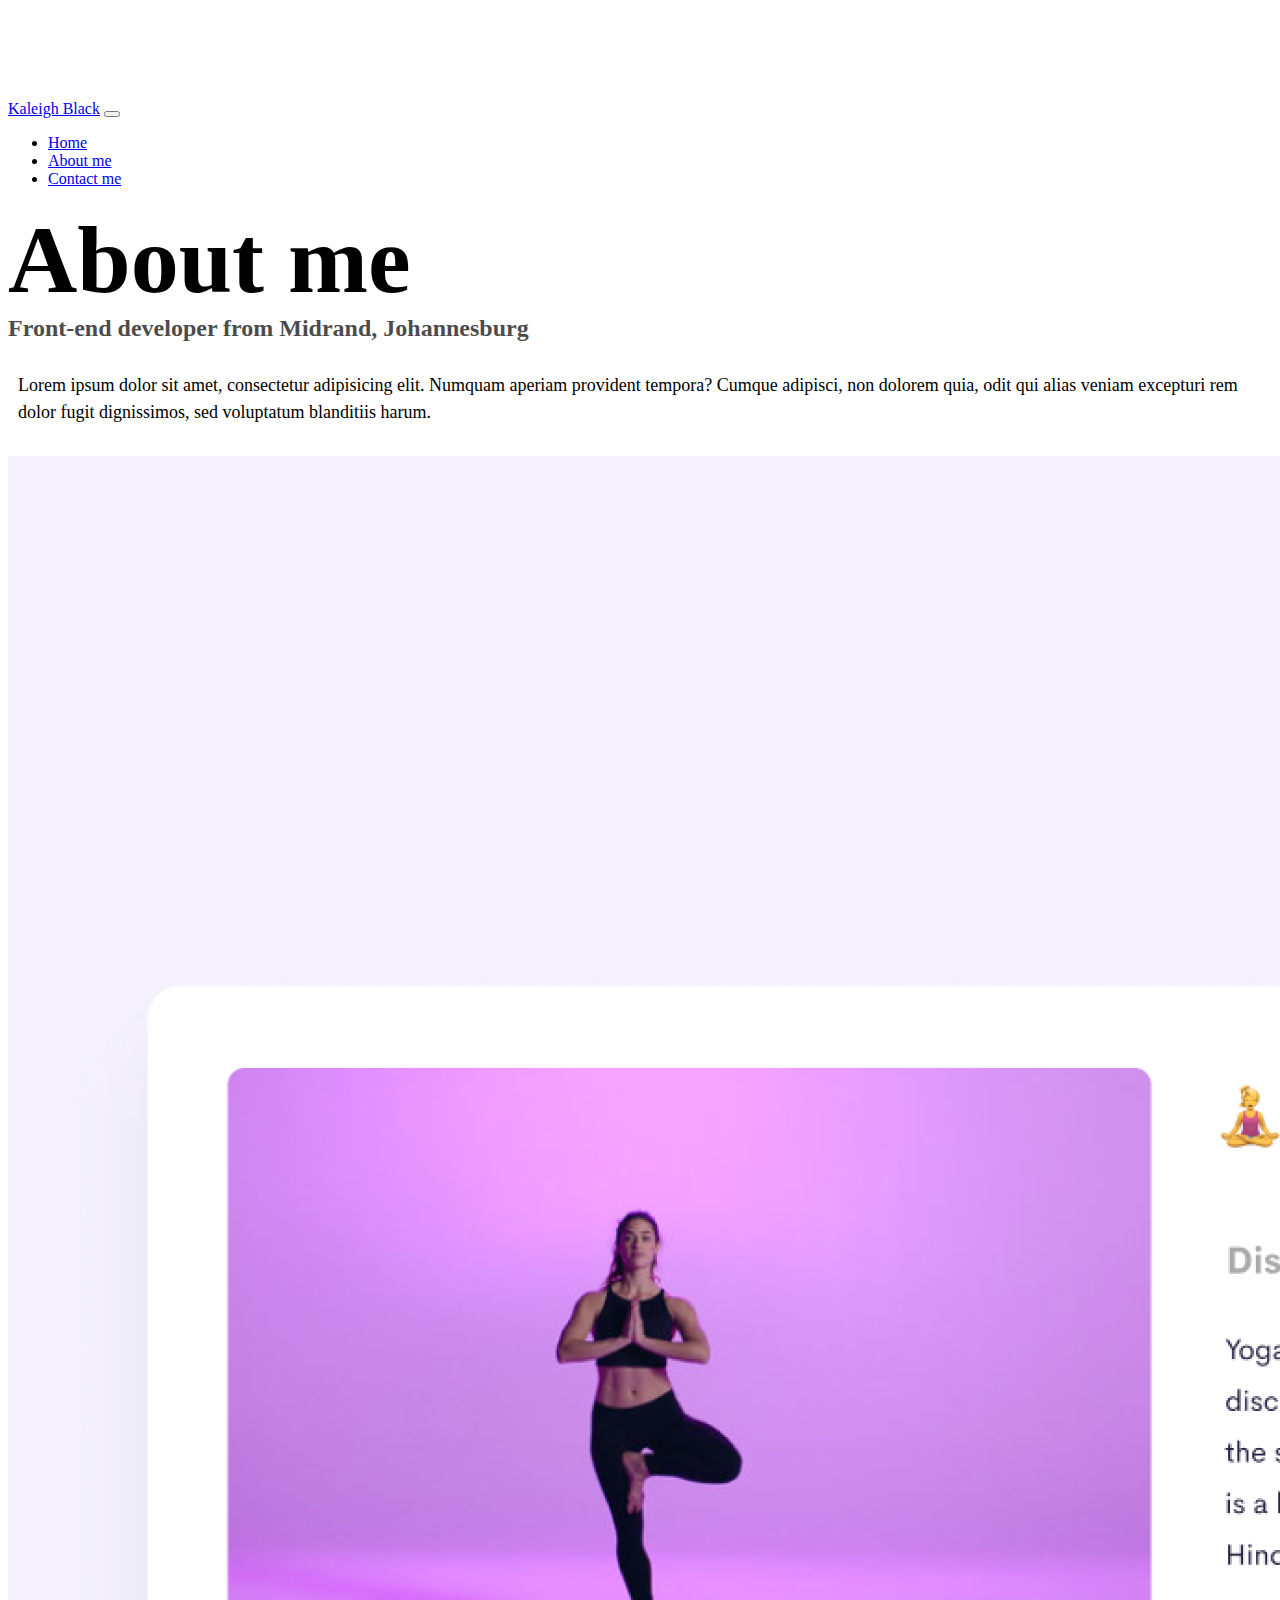
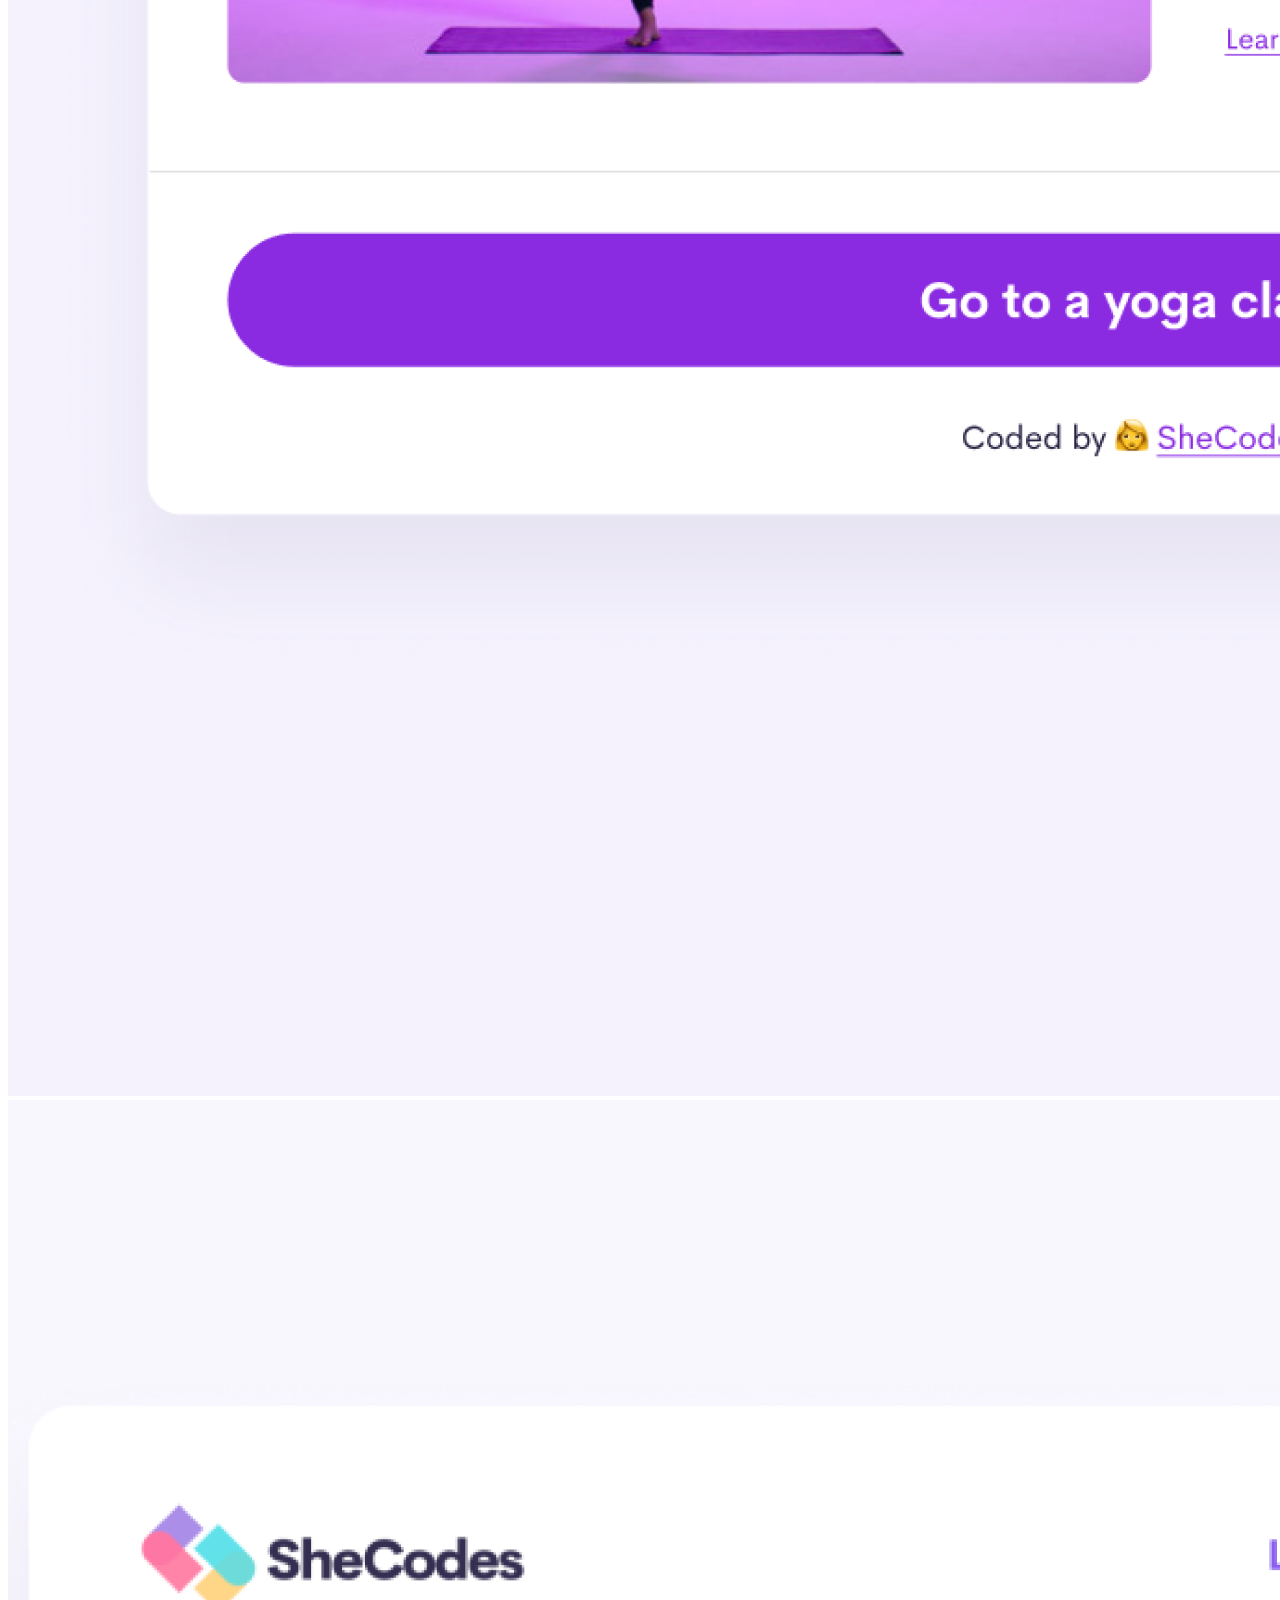
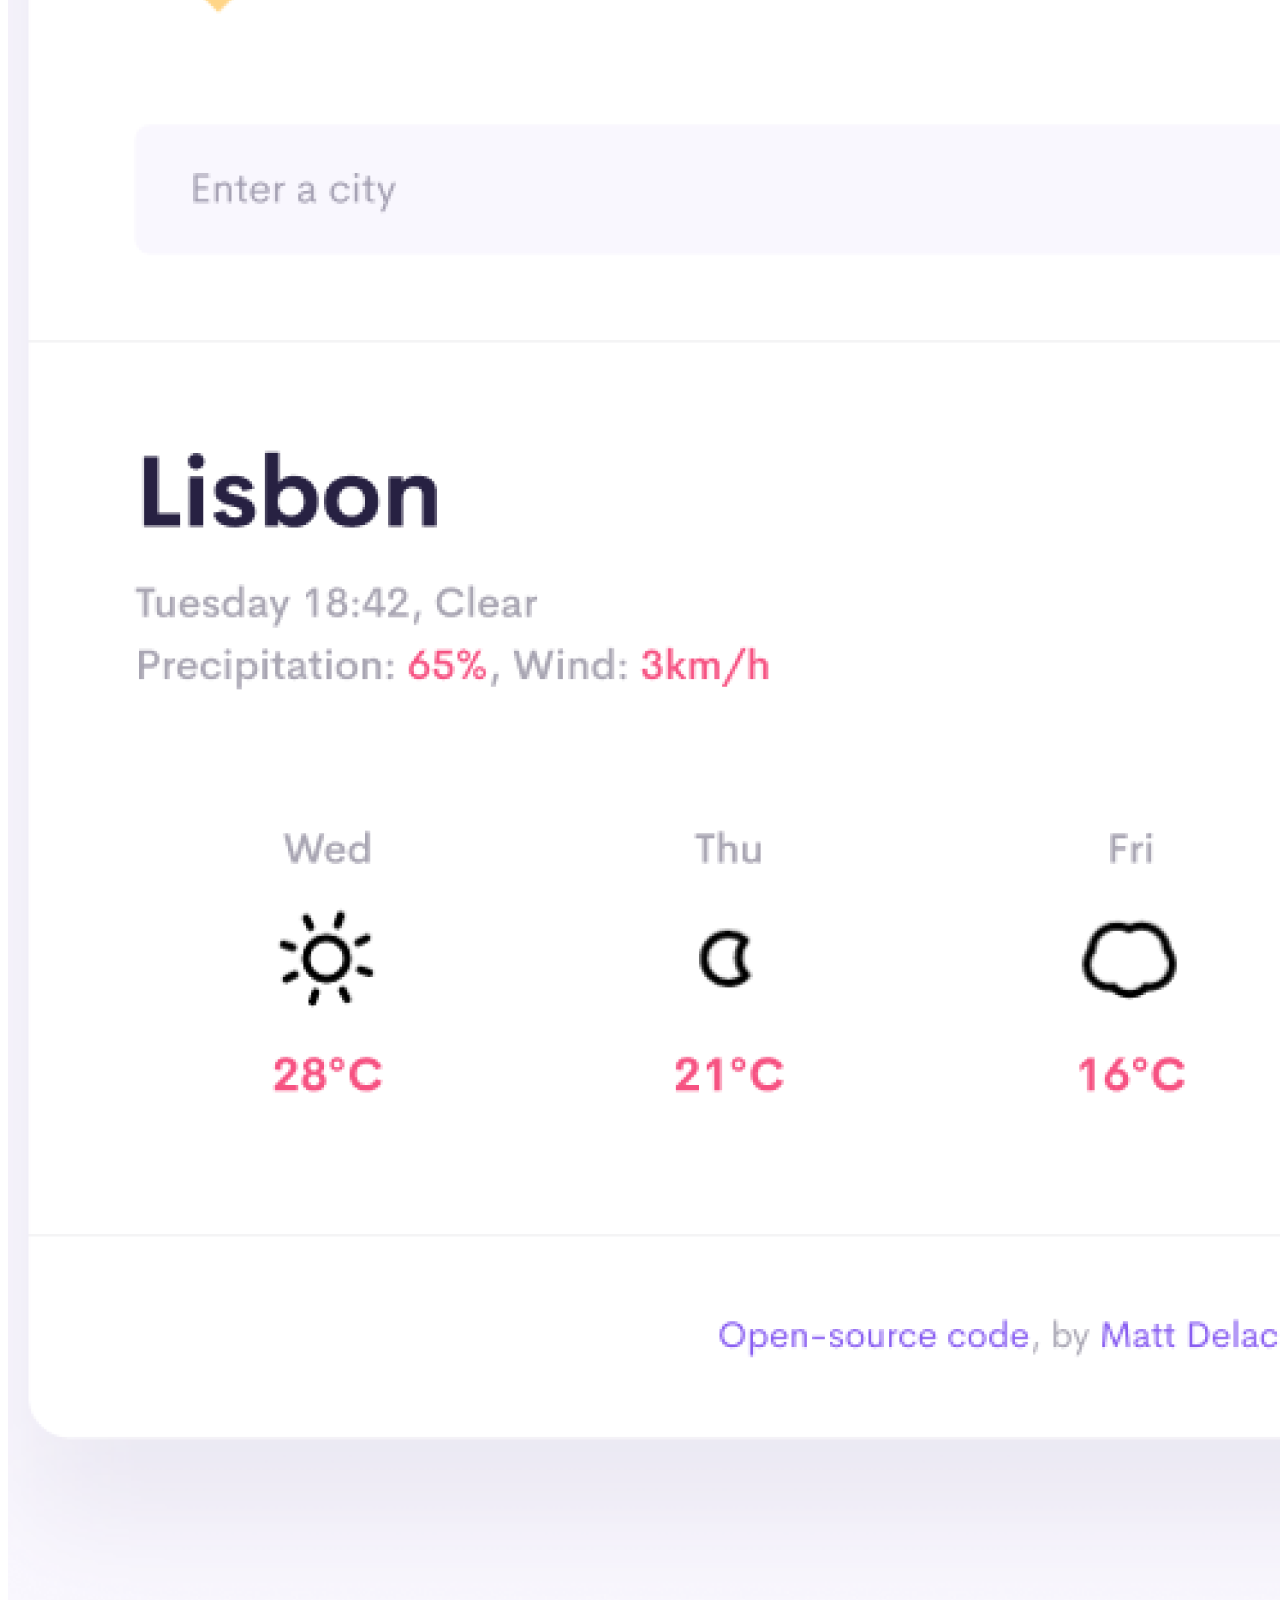
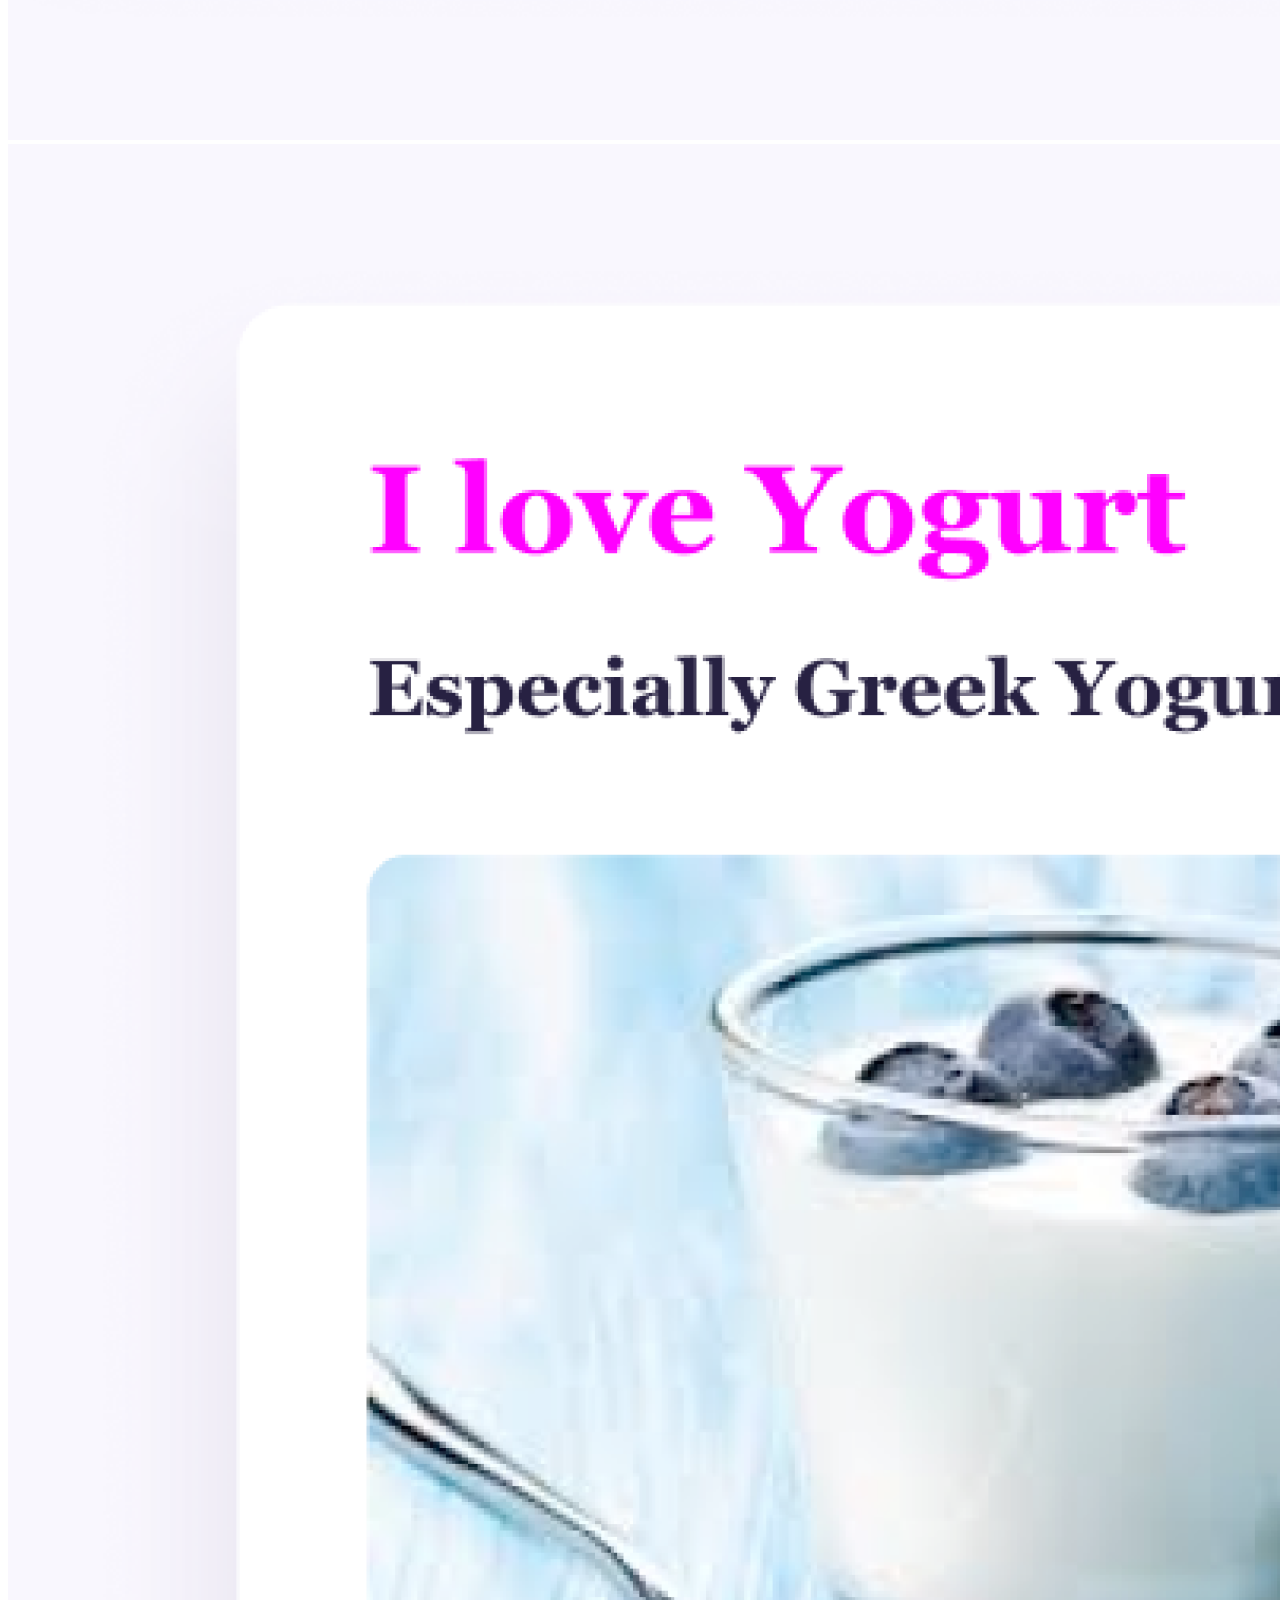
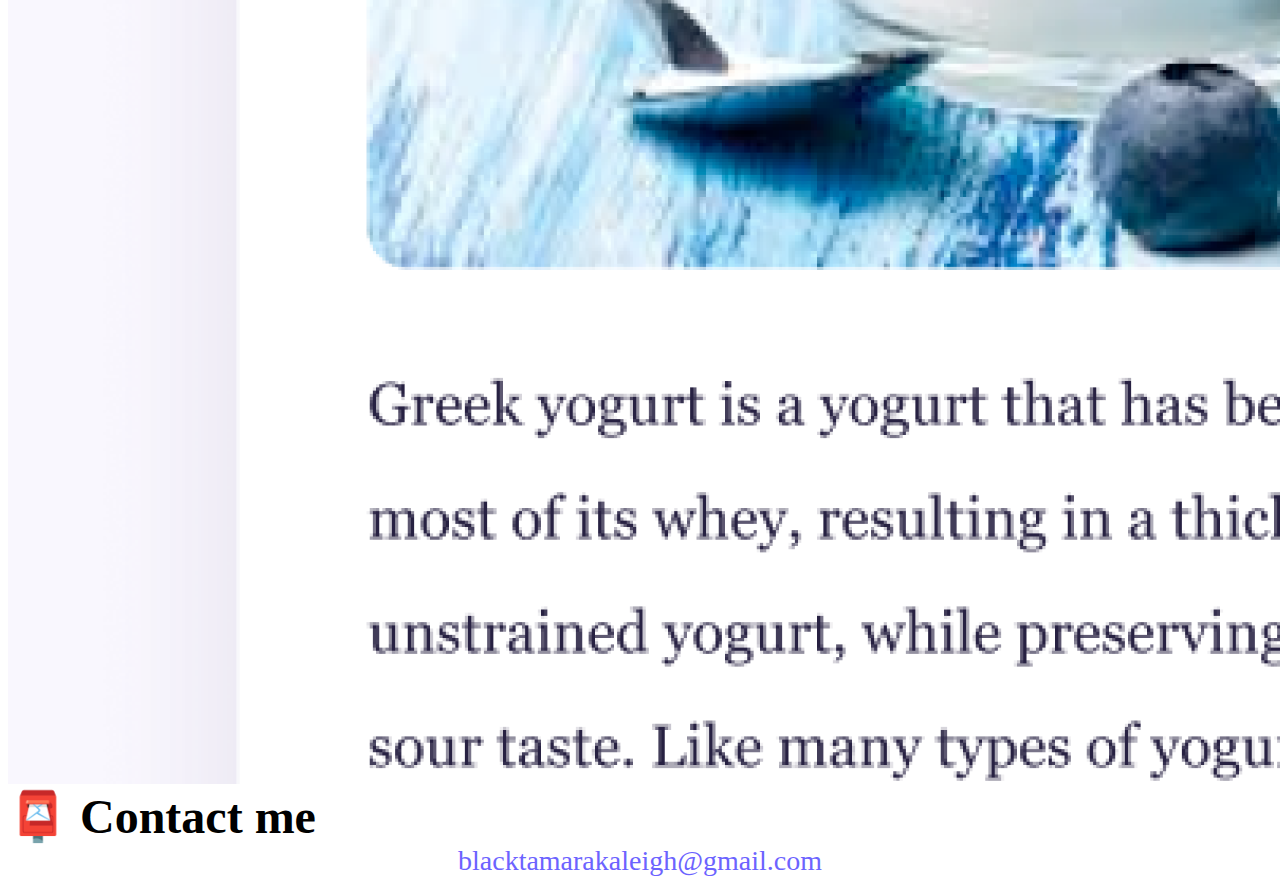
==== about.html @ 30561147 "made it SEO friendly" ====
<!DOCTYPE html>
<html lang="en">
  <head>
    <meta charset="UTF-8" />
    <meta http-equiv="X-UA-Compatible" content="IE=edge" />
    <meta name="viewport" content="width=device-width, initial-scale=1.0" />
    <link
      href="https://cdn.jsdelivr.net/npm/bootstrap@5.0.0-beta2/dist/css/bootstrap.min.css"
      rel="stylesheet"
      integrity="sha384-BmbxuPwQa2lc/FVzBcNJ7UAyJxM6wuqIj61tLrc4wSX0szH/Ev+nYRRuWlolflfl"
      crossorigin="anonymous"
    />
    <script
      src="https://cdn.jsdelivr.net/npm/bootstrap@5.0.0-beta2/dist/js/bootstrap.bundle.min.js"
      integrity="sha384-b5kHyXgcpbZJO/tY9Ul7kGkf1S0CWuKcCD38l8YkeH8z8QjE0GmW1gYU5S9FOnJ0"
      crossorigin="anonymous"
    ></script>
    <link rel="stylesheet" href="style.css" />
    <title>About Kaleigh Black</title>
  </head>
  <body>
    <nav class="navbar navbar-expand-lg navbar-light bg-light fixed-top">
      <div class="container">
        <a class="navbar-brand" href="index.html">Kaleigh Black</a>
        <button
          class="navbar-toggler"
          type="button"
          data-bs-toggle="collapse"
          data-bs-target="#navbarNav"
          aria-controls="navbarNav"
          aria-expanded="false"
          aria-label="Toggle navigation"
        >
          <span class="navbar-toggler-icon"></span>
        </button>
        <div class="collapse navbar-collapse" id="navbarNav">
          <ul class="navbar-nav">
            <li class="nav-item">
              <a class="nav-link" aria-current="page" href="index.html">Home</a>
            </li>
            <li class="nav-item">
              <a class="nav-link active" href="about.html">About me</a>
            </li>
            <li class="nav-item">
              <a class="nav-link" href="about.html#contact">Contact me</a>
            </li>
          </ul>
        </div>
      </div>
    </nav>
    <h1 class="text-center">About me</h1>
    <h3 class="text-center">Front-end developer from Midrand, Johannesburg</h3>
    <div class="about-paragraphs text-center">
      <p>
        Lorem ipsum dolor sit amet, consectetur adipisicing elit. Numquam
        aperiam provident tempora? Cumque adipisci, non dolorem quia, odit qui
        alias veniam excepturi rem dolor fugit dignissimos, sed voluptatum
        blanditiis harum.
      </p>
    </div>
    <div class="container">
      <div class="row">
        <div class="col-sm-4">
          <img src="images/yoga.png" class="img-fluid p-2 shadow rounded" />
        </div>
        <div class="col-sm-4">
          <img src="images/weather.png" class="img-fluid p-2 shadow rounded" />
        </div>
        <div class="col-sm-4">
          <img src="images/yogurt.png" class="img-fluid p-2 shadow rounded" />
        </div>
      </div>
    </div>
    <div id="contact" class="mt-5">
      <h2 class="text-center">📮 Contact me</h2>
      <a href="mailto:blacktamarakaleigh@hmail.com" class="email-link">
        blacktamarakaleigh@gmail.com
      </a>
    </div>
  </body>
</html>
---- style.css ----
:root {
  --primary-color: #6c63ff;
  --secondary-color: #f5f2fe;
  --box-shadow: 0 5px 10px rgba(0, 0, 0, 0.3);
}

body {
  margin-top: 100px;
}

h1,
h2,
h3 {
  margin: 0;
}

h1 {
  font-size: 96px;
}

h2 {
  font-size: 48px;
}

h3 {
  font-size: 24px;
  opacity: 0.7;
}

p {
  font-size: 18px;
  line-height: 1.5;
}

.navigation-links {
  display: flex;
  margin-top: 40px;
  justify-content: center;
}

.navigation-links a {
  margin: 20px;
}

.primary-link {
  border-radius: 4px;
  padding: 20px 15px;
  text-decoration: none;
  text-transform: capitalize;
  background: var(--primary-color);
  box-shadow: var(--box-shadow);
  color: white;
}

.secondary-link {
  border-radius: 4px;
  padding: 20px 15px;
  text-decoration: none;
  text-transform: capitalize;
  color: var(--primary-color);
  border: 1px solid var(--primary-color);
}

.homepage-link {
  color: var(--primary-color);
  text-align: center;
  display: block;
}

.about-paragraphs {
  margin: 30px 0;
}

.about-paragraphs p {
  margin: 10px;
}

.email-link {
  display: flex;
  justify-content: center;
  color: var(--primary-color);
  font-size: 28px;
  text-decoration: none;
}

.email-link:hover {
  text-decoration: underline;
}
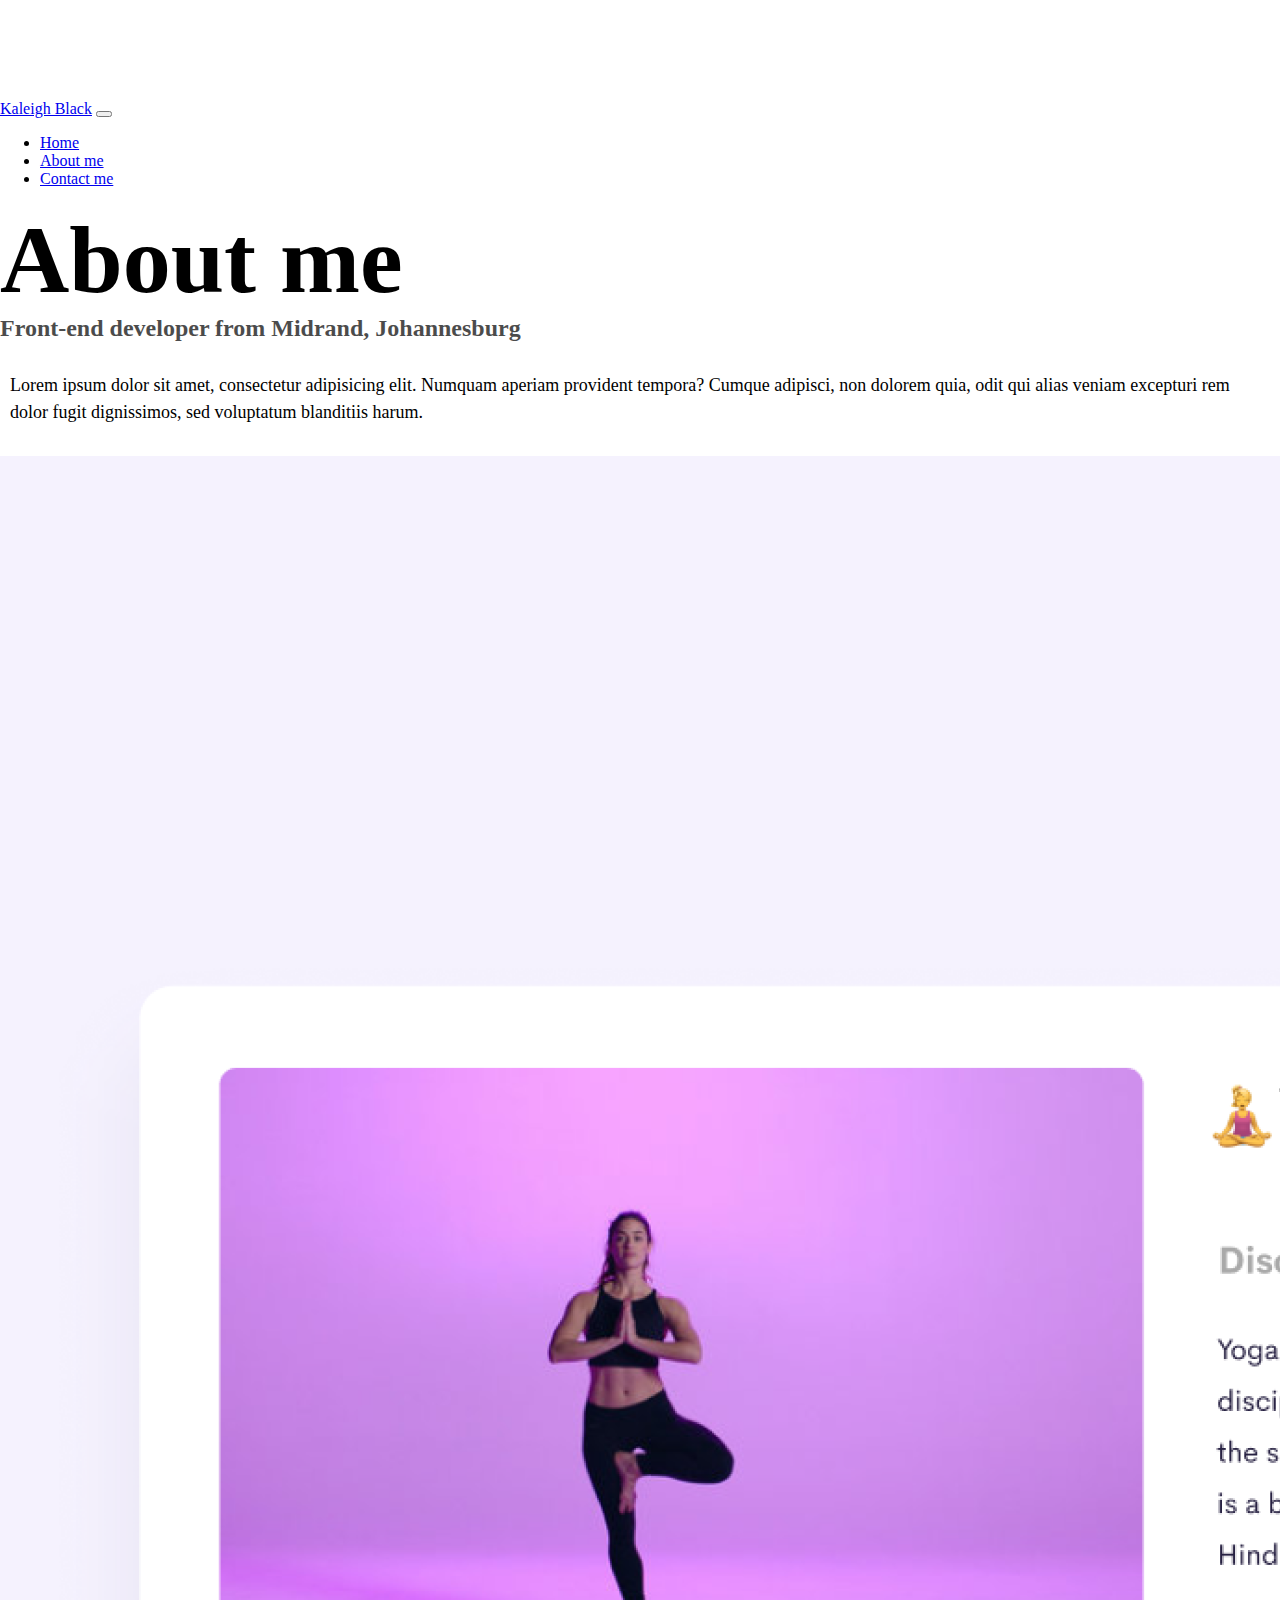
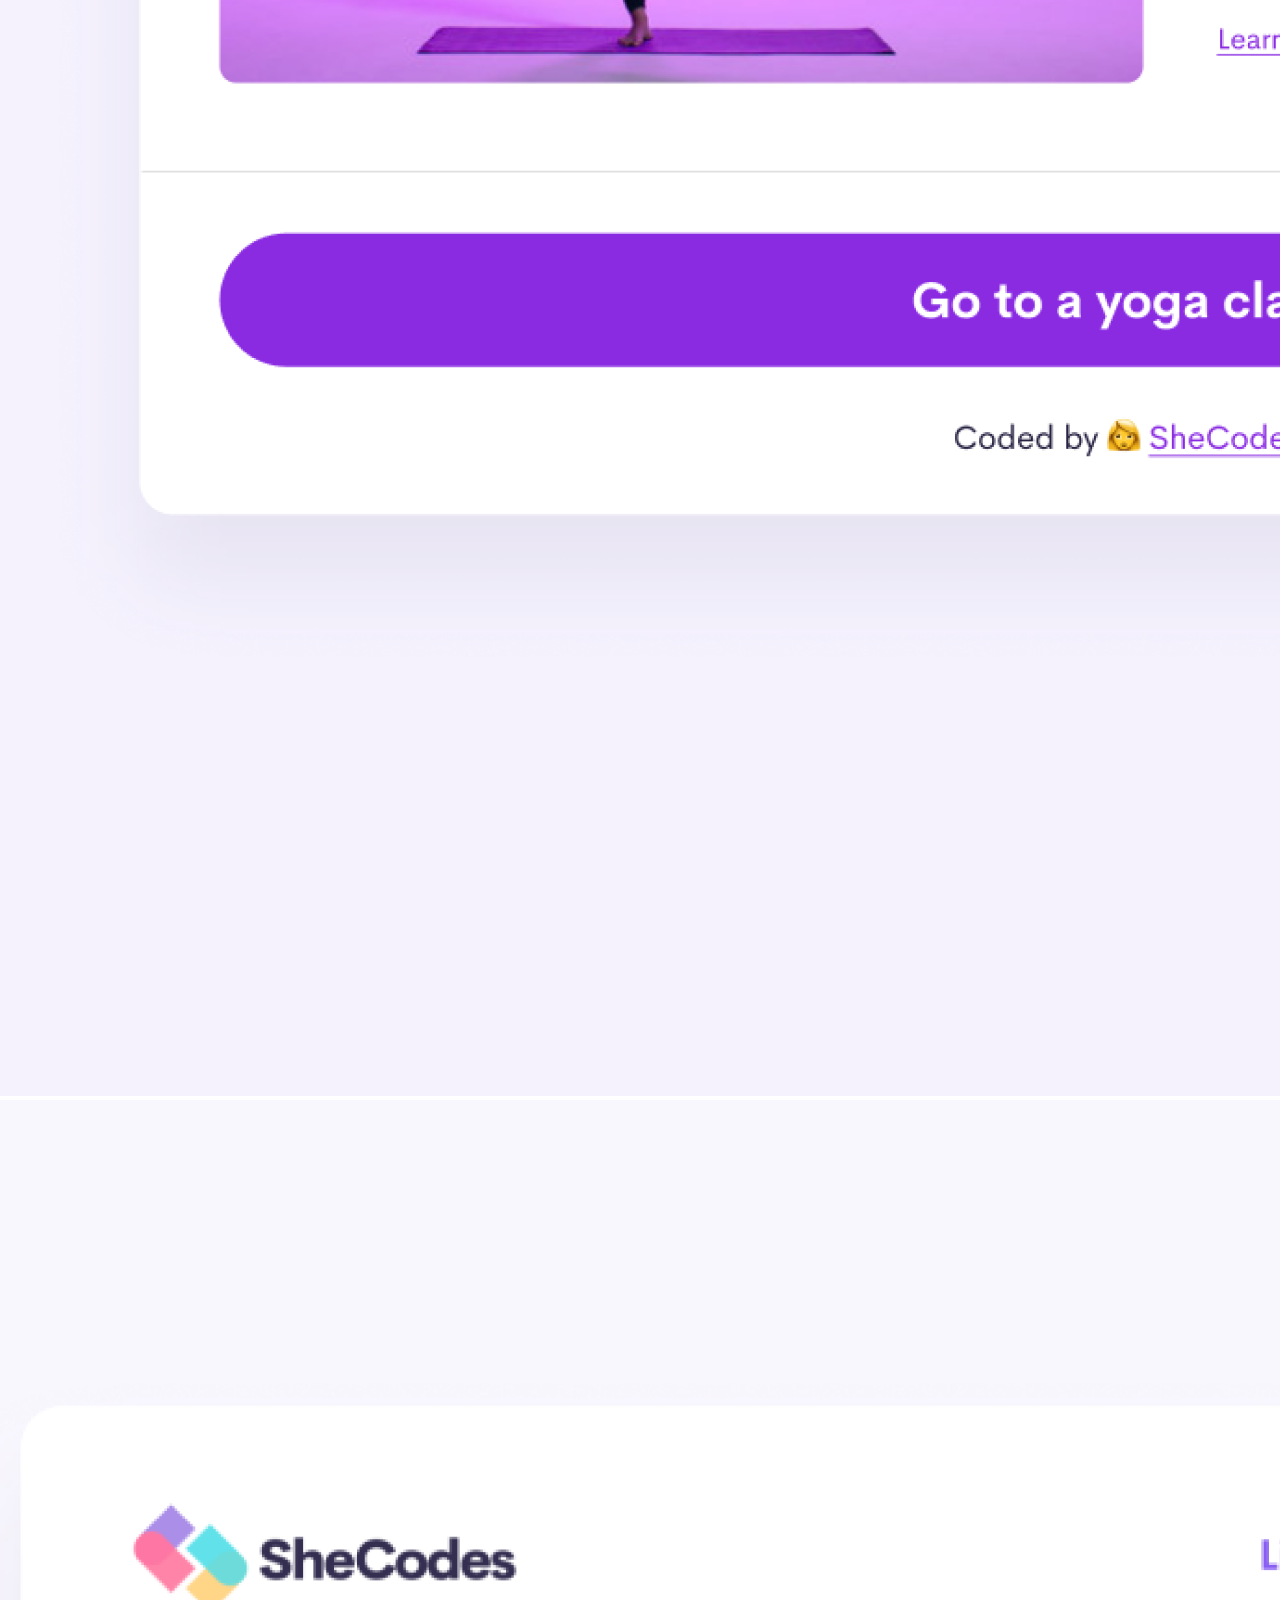
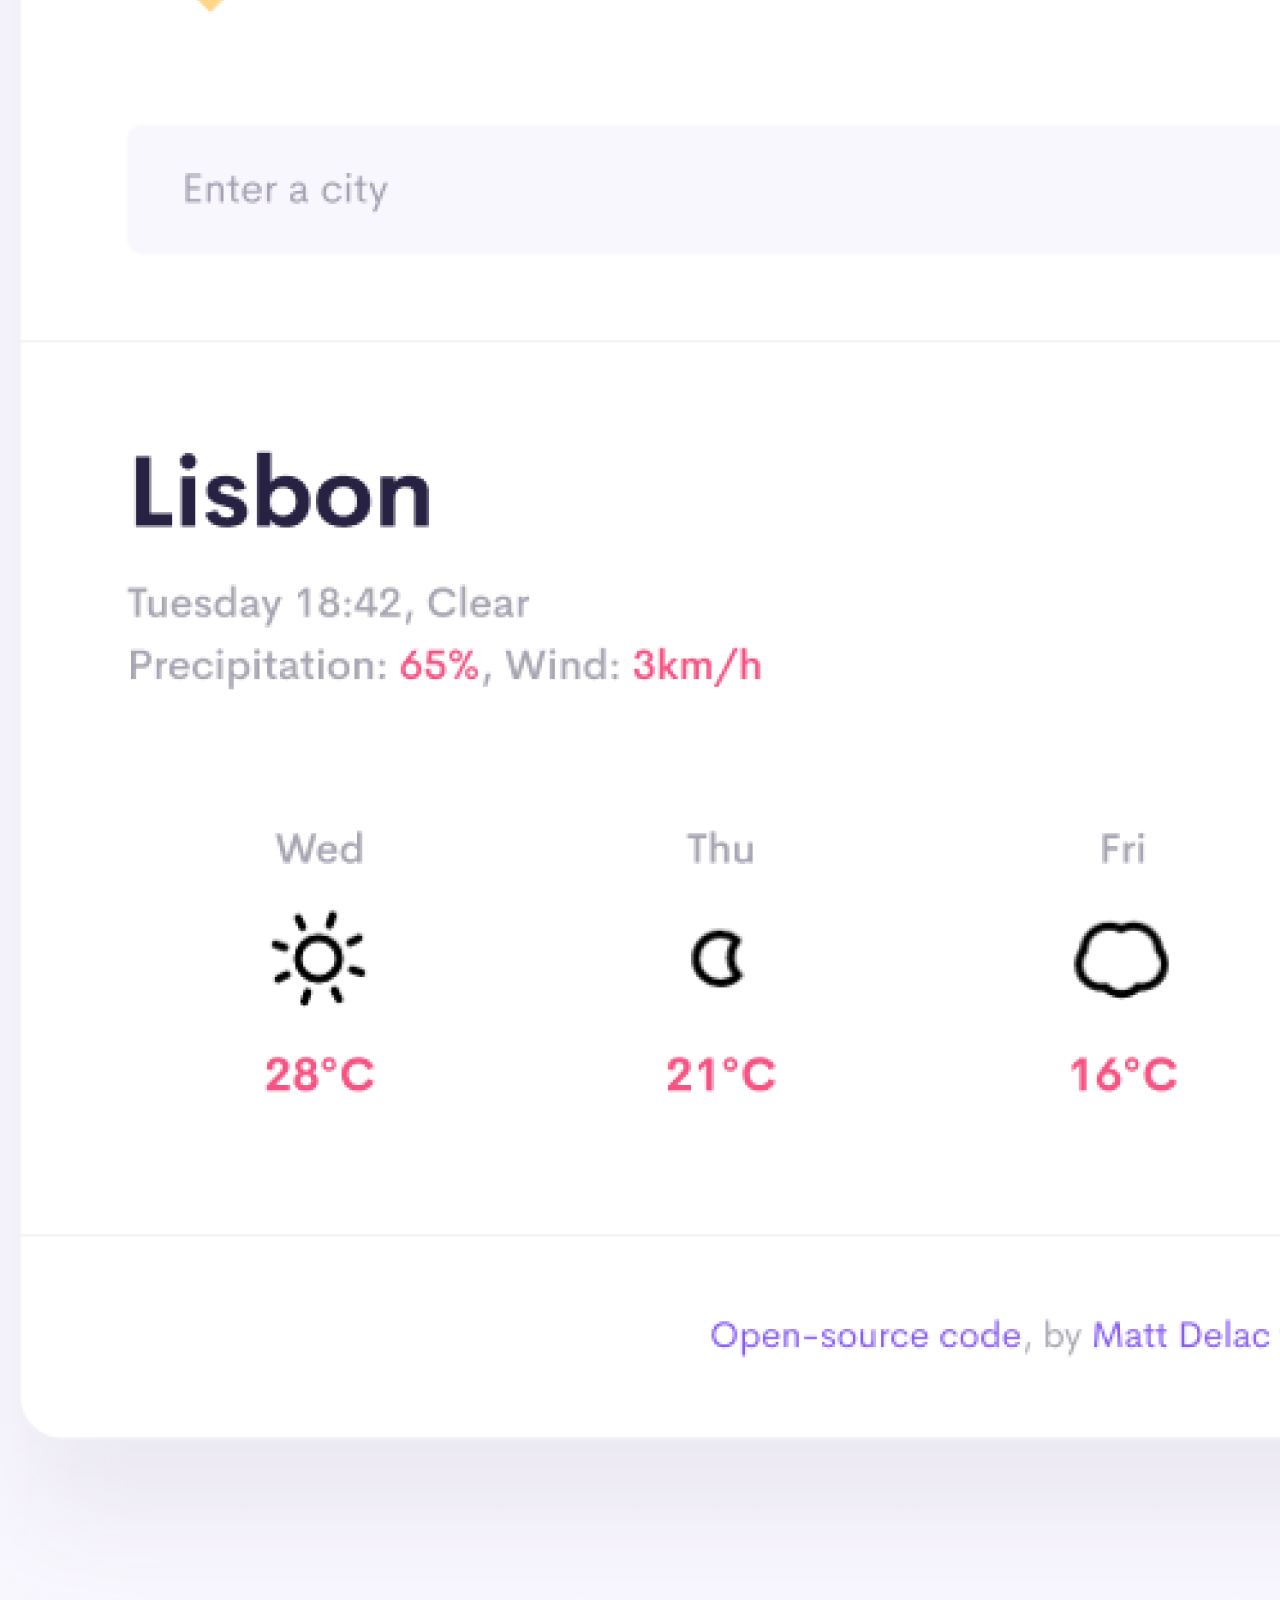
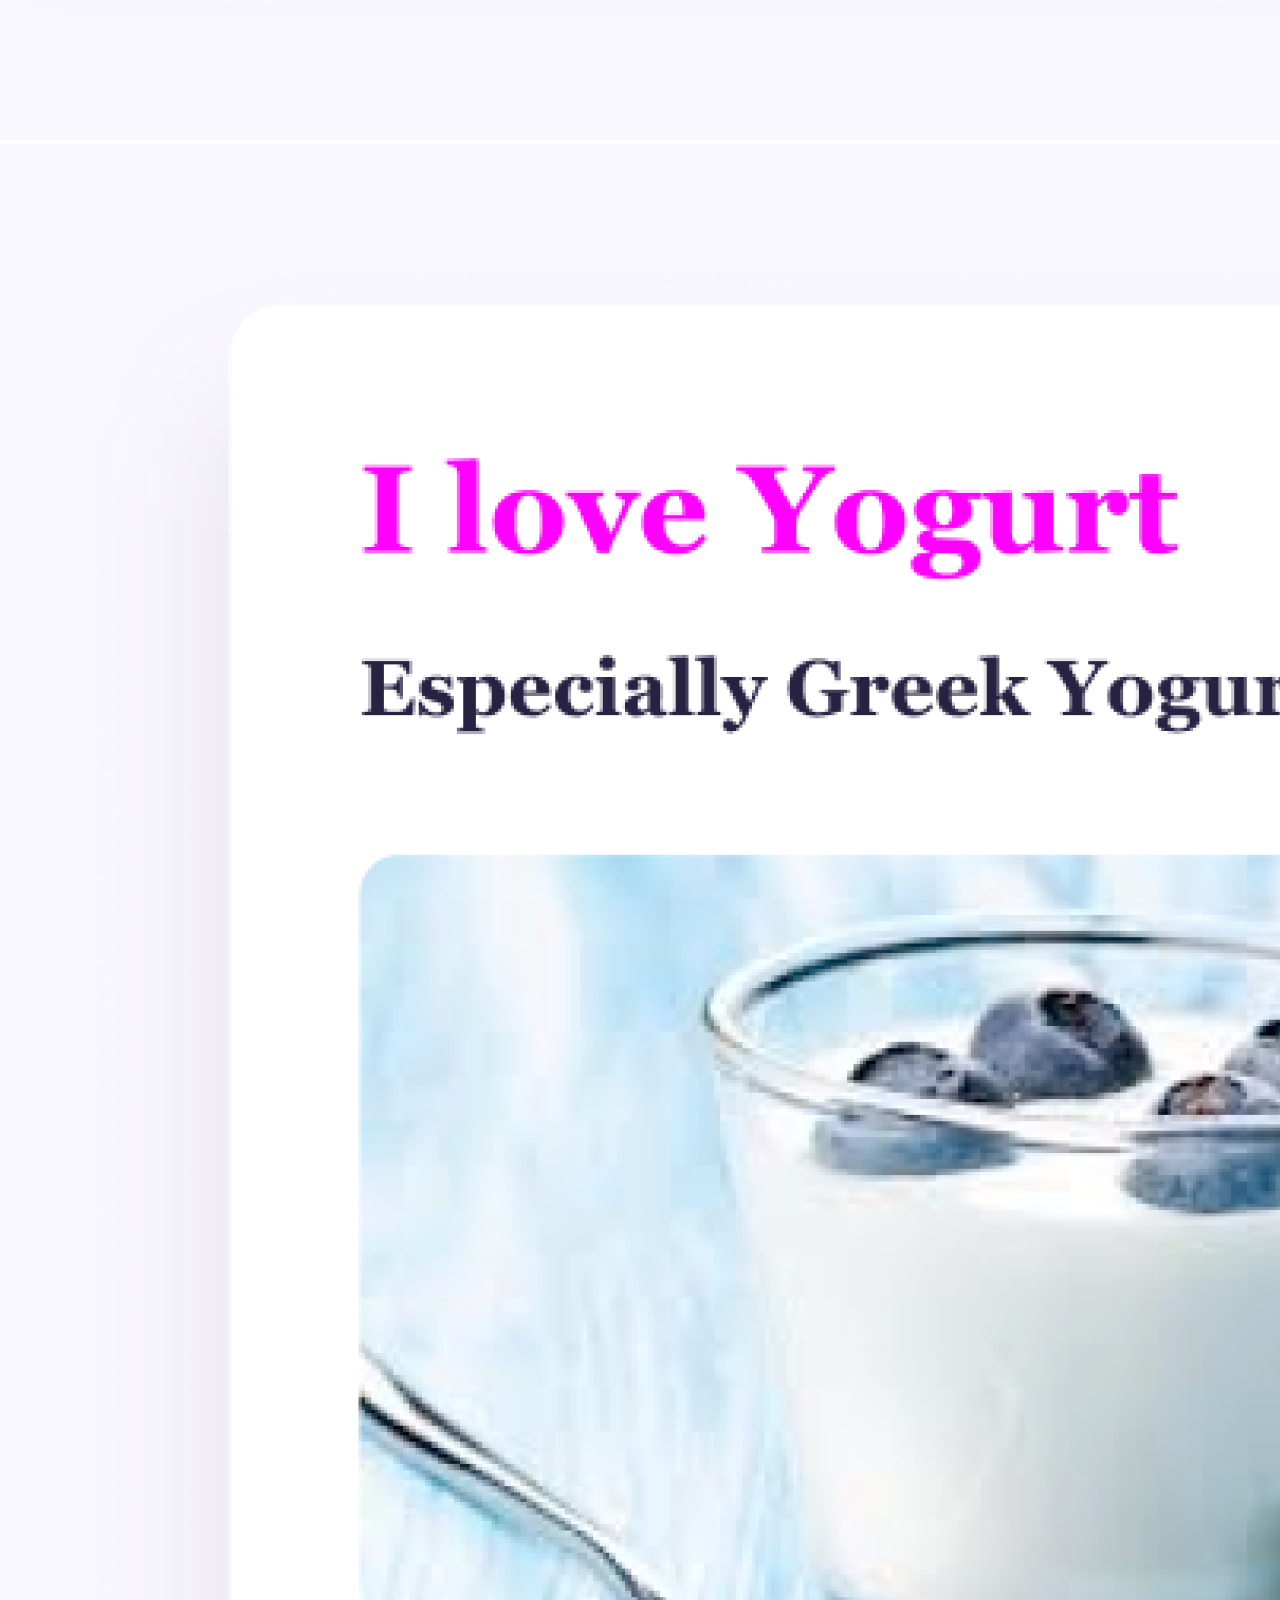
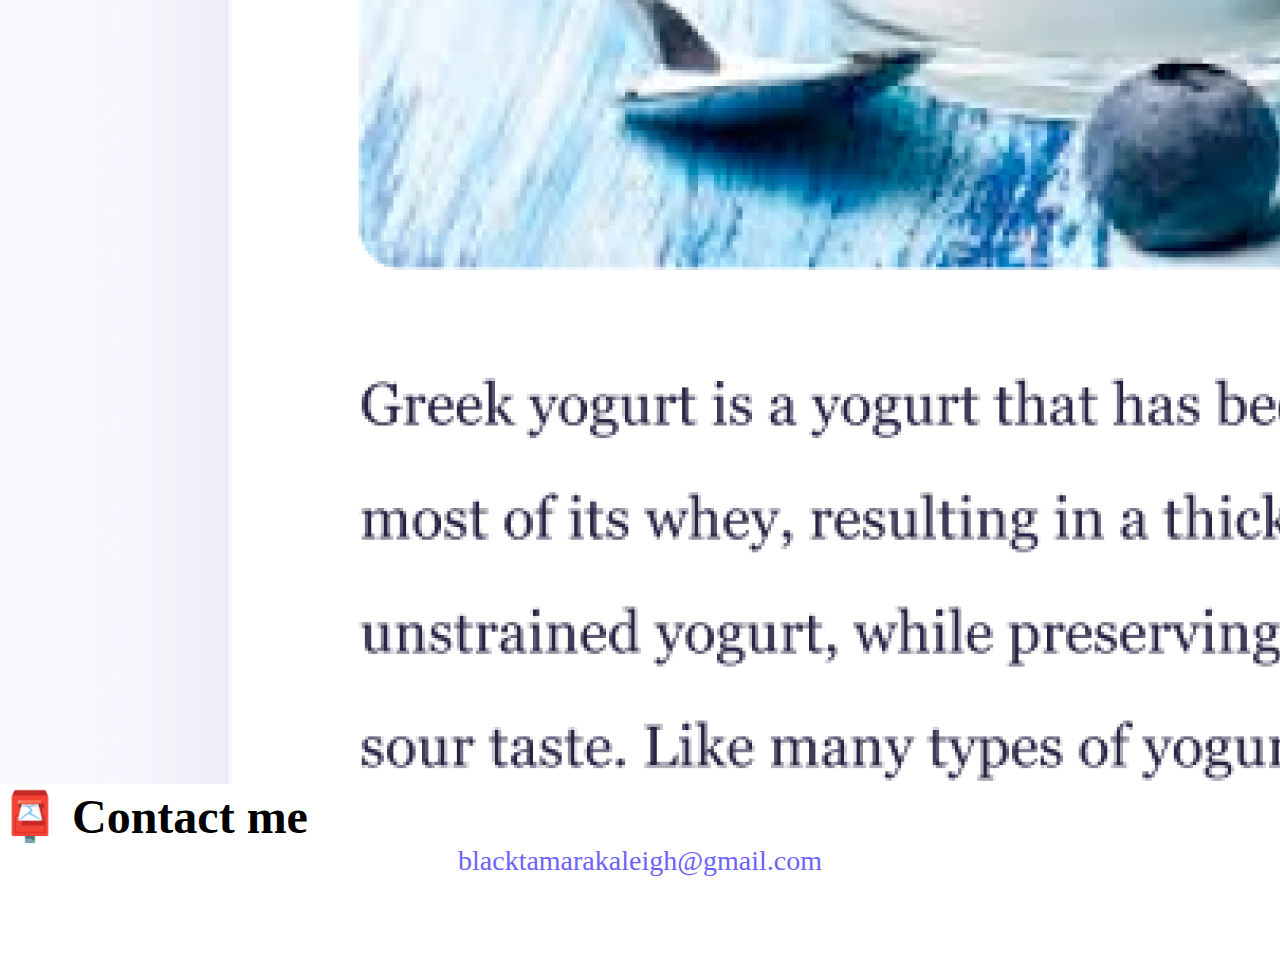
==== commit baa0c5de: "made the website a lot more responsive" ====
--- a/about.html
+++ b/about.html
@@ -3,7 +3,10 @@
   <head>
     <meta charset="UTF-8" />
     <meta http-equiv="X-UA-Compatible" content="IE=edge" />
-    <meta name="viewport" content="width=device-width, initial-scale=1.0" />
+    <meta
+      name="description"
+      content="Kaleigh Black's projects and contact information"
+    />
     <link
       href="https://cdn.jsdelivr.net/npm/bootstrap@5.0.0-beta2/dist/css/bootstrap.min.css"
       rel="stylesheet"
@@ -36,7 +39,9 @@
         <div class="collapse navbar-collapse" id="navbarNav">
           <ul class="navbar-nav">
             <li class="nav-item">
-              <a class="nav-link" aria-current="page" href="index.html">Home</a>
+              <a class="nav-link active" aria-current="page" href="index.html"
+                >Home</a
+              >
             </li>
             <li class="nav-item">
               <a class="nav-link active" href="about.html">About me</a>
@@ -61,13 +66,25 @@
     <div class="container">
       <div class="row">
         <div class="col-sm-4">
-          <img src="images/yoga.png" class="img-fluid p-2 shadow rounded" />
+          <img
+            src="images/yoga.png"
+            class="img-fluid p-2 mb-4 shadow rounded"
+            alt="Yoga Project"
+          />
         </div>
         <div class="col-sm-4">
-          <img src="images/weather.png" class="img-fluid p-2 shadow rounded" />
+          <img
+            src="images/weather.png"
+            class="img-fluid p-2 mb-4 shadow rounded"
+            alt="Weather Project"
+          />
         </div>
         <div class="col-sm-4">
-          <img src="images/yogurt.png" class="img-fluid p-2 shadow rounded" />
+          <img
+            src="images/yogurt.png"
+            class="img-fluid p-2 mb-4 shadow rounded"
+            alt="Yogurt Project"
+          />
         </div>
       </div>
     </div>
--- a/style.css
+++ b/style.css
@@ -5,7 +5,7 @@
 }
 
 body {
-  margin-top: 100px;
+  margin: 100px 0;
 }
 
 h1,
@@ -51,6 +51,9 @@
   box-shadow: var(--box-shadow);
   color: white;
 }
+.primary-link:hover {
+  color: white;
+}
 
 .secondary-link {
   border-radius: 4px;
@@ -86,3 +89,24 @@
 .email-link:hover {
   text-decoration: underline;
 }
+@media (max-width: 576px) {
+  h1 {
+    font-size: 48px;
+    line-height: 1.5;
+  }
+
+  h2 {
+    font-size: 32px;
+    text-align: center;
+  }
+
+  p {
+    text-align: center;
+  }
+
+  .project-link {
+    display: block;
+    text-align: center;
+    margin: 0 20px;
+  }
+}
